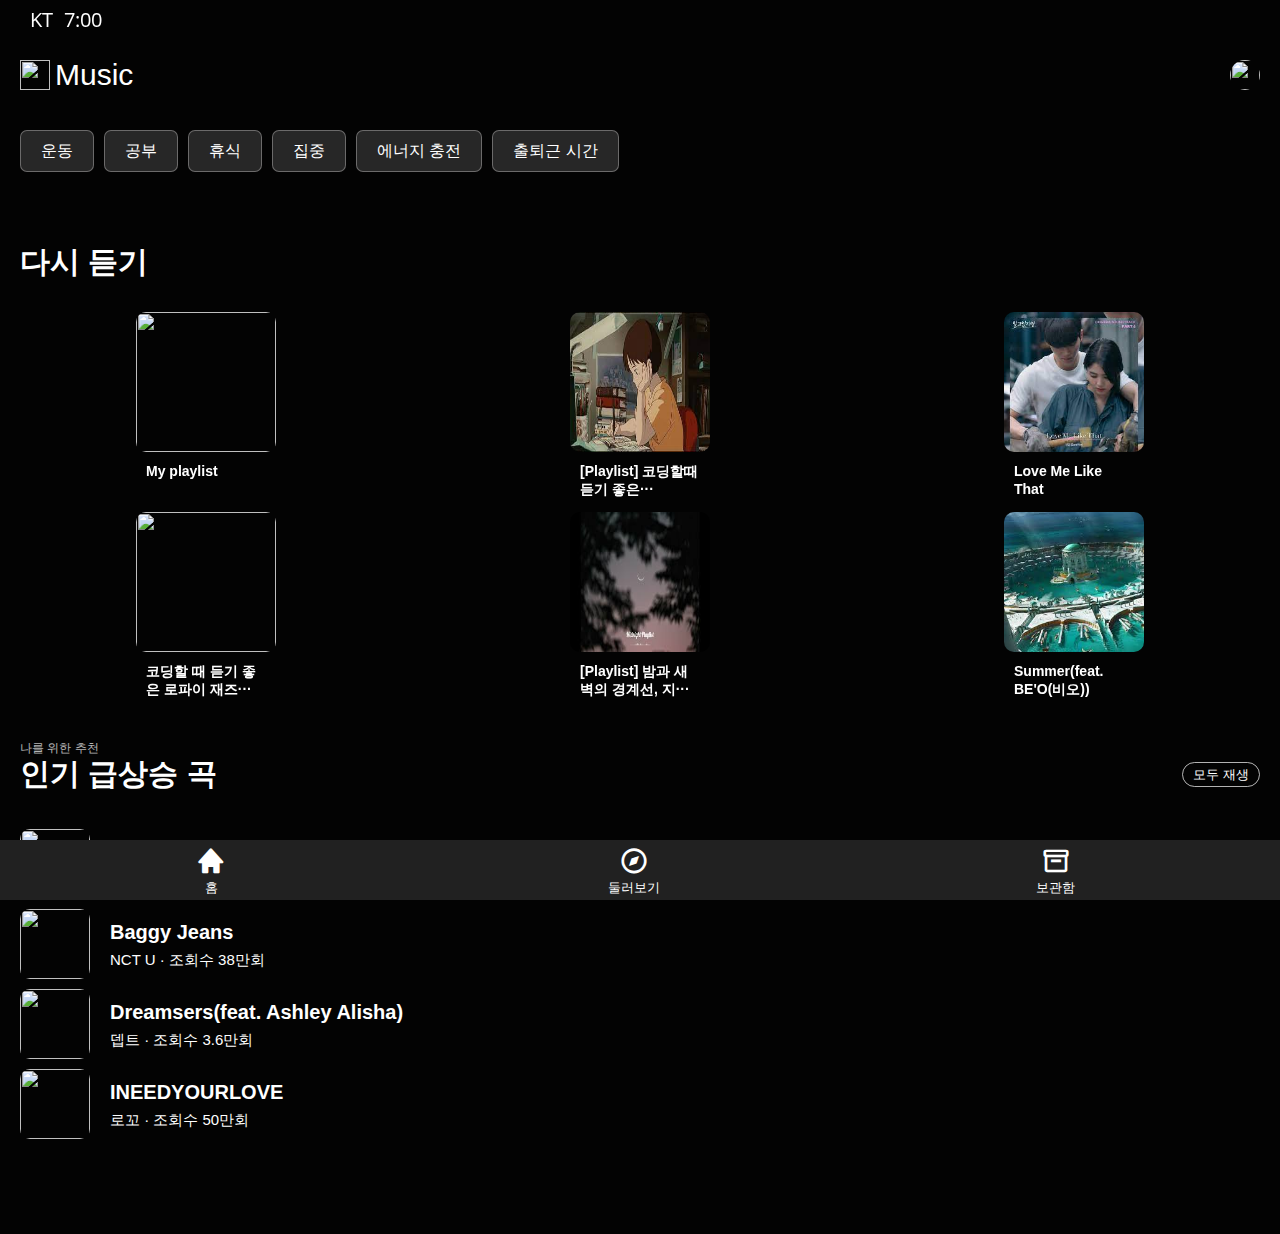
==== index.html @ 880fab14 "불필요한 마우스 pointer 삭제" ====
<!DOCTYPE html>
<html lang="en">
  <head>
    <meta charset="UTF-8" />
    <link
      rel="shortcut icon"
      type="image/png"
      sizes="16x16"
      href="https://kr.uoldown.com/icon/android/youtube-music/youtube-music-android.png"
    />
    <link rel="stylesheet" href="style.css" />
    <link href="https://fonts.cdnfonts.com/css/youtube-sans" rel="stylesheet" />
    <link
      href="https://unpkg.com/boxicons@2.1.4/css/boxicons.min.css"
      rel="stylesheet"
    />
    <title>Youtube-Music</title>
    <script
      src="https://kit.fontawesome.com/7e7b57fe59.js"
      crossorigin="anonymous"
    ></script>
  </head>
  <body>
    <div class="status-bar">
      <div class="status-bar__row">
        <div class="status-bar__column">
          <span>KT</span>
          <span>7:00</span>
        </div>
        <div class="status-bar__column">
          <i class="fa-solid fa-signal"></i>
          <i class="fa-solid fa-wifi"></i>
          <i class="fa-solid fa-battery-full fa-lg"></i>
        </div>
      </div>
    </div>

    <header class="header">
      <div class="header__title">
        <img
          src="https://seeklogo.com/images/Y/youtube-music-logo-50422973B2-seeklogo.com.png"
        />
        <span>Music</span>
      </div>
      <div class="header__icons">
        <i class="fa-solid fa-tower-broadcast header__icons-icon"></i>
        <i class="fa-solid fa-magnifying-glass header__icons-icon"></i>
        <img
          class="header__icons-icon"
          src="https://avatars.githubusercontent.com/u/78012809?v=4"
        />
      </div>
    </header>

    <div class="hashtag">
      <div class="hashtag__li">운동</div>
      <div class="hashtag__li">공부</div>
      <div class="hashtag__li">휴식</div>
      <div class="hashtag__li">집중</div>
      <div class="hashtag__li">에너지 충전</div>
      <div class="hashtag__li">출퇴근 시간</div>
    </div>

    <div class="category">
      <div class="category__row">
        <div class="category__column">
          <span class="category__column-title">다시 듣기</span>
        </div>
      </div>
    </div>

    <div class="albums albums__index">
      <div class="albums-content">
        <img
          class="albums-content__img"
          src="https://d2rd7etdn93tqb.cloudfront.net/wp-content/uploads/2022/03/spotify-playlist-cover-orange-headphones-032322.jpg"
        />
        <span class="albums-content__title">My playlist</span>
      </div>
      <div class="albums-content">
        <img
          class="albums-content__img"
          src="[data-uri]"
        />
        <span class="albums-content__title"
          >[Playlist] 코딩할때 듣기 좋은···</span
        >
        <i class="fa-solid fa-circle-play albums-content__icon"></i>
      </div>
      <div class="albums-content">
        <img
          class="albums-content__img"
          src="[data-uri]"
        />
        <span class="albums-content__title">Love Me Like That</span>
        <i class="fa-solid fa-circle-play albums-content__icon"></i>
      </div>
      <div class="albums-content">
        <img
          class="albums-content__img"
          src="https://encrypted-tbn0.gstatic.com/images?q=tbn:ANd9GcTWnSjx7mxEInkux0RpN0ETSnnI8Pb9hXAeRg&usqp=CAU"
        />
        <span class="albums-content__title"
          >코딩할 때 듣기 좋은 로파이 재즈···</span
        >
        <i class="fa-solid fa-circle-play albums-content__icon"></i>
      </div>
      <div class="albums-content">
        <img
          class="albums-content__img"
          src="[data-uri]"
        />
        <span class="albums-content__title"
          >[Playlist] 밤과 새벽의 경계선, 지···</span
        >
        <i class="fa-solid fa-circle-play albums-content__icon"></i>
      </div>
      <div class="albums-content">
        <img
          class="albums-content__img"
          src="[data-uri]"
        />
        <span class="albums-content__title">Summer(feat. BE'O(비오))</span>
        <i class="fa-solid fa-circle-play albums-content__icon"></i>
      </div>
    </div>

    <div class="category">
      <h6 class="category__subtitle">나를 위한 추천</h6>
      <div class="category__row">
        <div class="category__column">
          <span class="category__column-title">인기 급상승 곡</span>
        </div>
        <div class="category__column">
          <div class="category__column-button">모두 재생</div>
        </div>
      </div>
    </div>

    <ul class="music-list music-list__index">
      <li class="music-list__item">
        <div class="music-list__item-column">
          <img
            class="music-list__item-column__album"
            src="https://www.musicscore.co.kr/singerimg/%EC%95%85%EB%8F%99%EB%AE%A4%EC%A7%80%EC%85%9818.gif"
          />
          <div class="music-list__item-column__info">
            <span class="music-list__item-column__title">후라이의 꿈</span>
            <span class="music-list__item-column__artist"
              >AKMU · 조회수 302만회</span
            >
          </div>
        </div>
        <div class="music-list__item-column">
          <i class="fa-solid fa-ellipsis-vertical fa-lg"></i>
        </div>
      </li>
      <li class="music-list__item">
        <div class="music-list__item-column">
          <img
            class="music-list__item-column__album"
            src="https://image.bugsm.co.kr/album/images/500/40904/4090463.jpg"
          />
          <div class="music-list__item-column__info">
            <span class="music-list__item-column__title">Baggy Jeans</span>
            <span class="music-list__item-column__artist"
              >NCT U · 조회수 38만회</span
            >
          </div>
        </div>
        <div class="music-list__item-column">
          <i class="fa-solid fa-ellipsis-vertical fa-lg"></i>
        </div>
      </li>
      <li class="music-list__item">
        <div class="music-list__item-column">
          <img
            class="music-list__item-column__album"
            src="https://image.bugsm.co.kr/mvhd/images/224/6190/619032.jpg?version=20230820120011.0"
          />
          <div class="music-list__item-column__info">
            <span class="music-list__item-column__title"
              >Dreamsers(feat. Ashley Alisha)</span
            >
            <span class="music-list__item-column__artist"
              >뎁트 · 조회수 3.6만회</span
            >
          </div>
        </div>
        <div class="music-list__item-column">
          <i class="fa-solid fa-ellipsis-vertical fa-lg"></i>
        </div>
      </li>
      <li class="music-list__item">
        <div class="music-list__item-column">
          <img
            class="music-list__item-column__album"
            src="https://image.bugsm.co.kr/album/images/500/205840/20584083.jpg"
          />
          <div class="music-list__item-column__info">
            <span class="music-list__item-column__title">INEEDYOURLOVE</span>
            <span class="music-list__item-column__artist"
              >로꼬 · 조회수 50만회</span
            >
          </div>
        </div>
        <div class="music-list__item-column">
          <i class="fa-solid fa-ellipsis-vertical fa-lg"></i>
        </div>
      </li>
    </ul>

    <nav class="nav-bar">
      <ul class="nav-bar__ul">
        <a href="index.html">
          <li class="nav-bar__li">
            <i class="bx bxs-home"></i>
            <!-- <i class="bx bx-home"></i> -->
            <span>홈</span>
          </li>
        </a>
        <a href="popular.html">
          <li class="nav-bar__li">
            <!-- <i class="bx bxs-compass"></i> -->
            <i class="bx bx-compass"></i>
            <span>둘러보기</span>
          </li>
        </a>
        <a href="storage.html">
          <li class="nav-bar__li">
            <!-- <i class='bx bxs-box'></i> -->
            <i class="bx bx-box"></i>
            <span>보관함</span>
          </li>
        </a>
      </ul>
    </nav>
  </body>
</html>
---- style.css ----
/* font */
@import url('https://fonts.cdnfonts.com/css/youtube-sans');
@import url('https://fonts.googleapis.com/css2?family=Nunito:wght@600;700;800&family=Open+Sans:wght@300;400;500;600;700;800&display=swap');

@import '/reset.css';

/* Component */
@import 'component/albums.css';
@import 'component/category.css';
@import 'component/status-bar.css';
@import 'component/header.css';
@import 'component/music-list.css';
@import 'component/nav-bar.css';
@import 'component/hashtag.css';

body {
  font-family: 'YouTube Sans', sans-serif;
  background-color: #030303;
  color: white;
  padding: 0 20px;
}

body::-webkit-scrollbar {
  width: 5px;
}

body::-webkit-scrollbar-thumb {
  background-color: rgb(89, 91, 91);
  border-radius: 10px;
  height: 25%;
}

body::-webkit-scrollbar-track {
  background: rgba(8, 8, 8, 0.902);
}
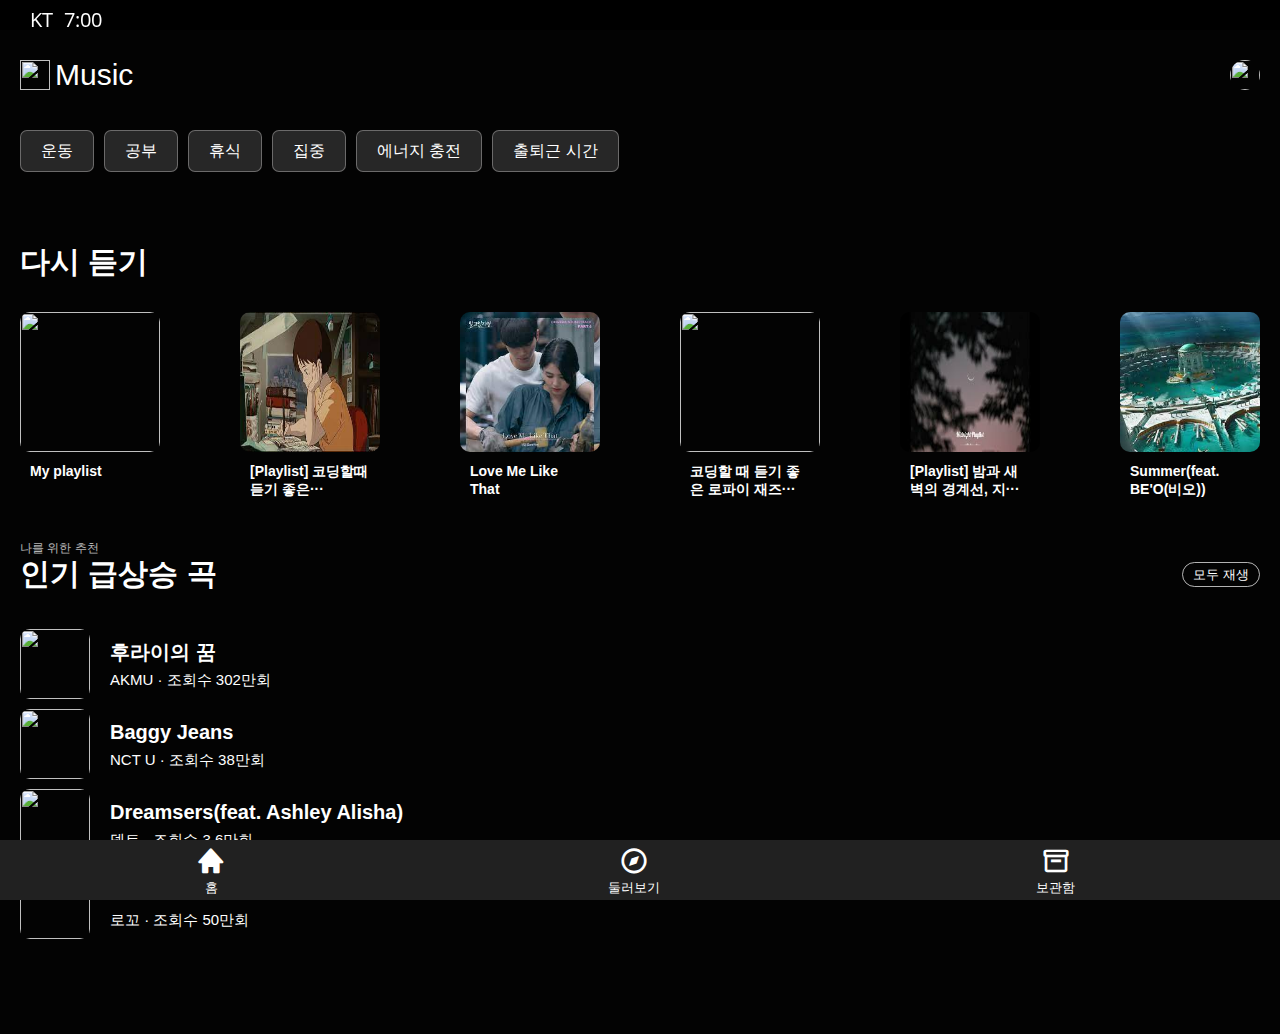
==== commit 5a619c09: "playlist.html 연결" ====
--- a/index.html
+++ b/index.html
@@ -52,163 +52,177 @@
       </div>
     </header>
 
-    <div class="hashtag">
-      <div class="hashtag__li">운동</div>
-      <div class="hashtag__li">공부</div>
-      <div class="hashtag__li">휴식</div>
-      <div class="hashtag__li">집중</div>
-      <div class="hashtag__li">에너지 충전</div>
-      <div class="hashtag__li">출퇴근 시간</div>
-    </div>
-
-    <div class="category">
-      <div class="category__row">
-        <div class="category__column">
-          <span class="category__column-title">다시 듣기</span>
-        </div>
-      </div>
-    </div>
-
-    <div class="albums albums__index">
-      <div class="albums-content">
-        <img
-          class="albums-content__img"
-          src="https://d2rd7etdn93tqb.cloudfront.net/wp-content/uploads/2022/03/spotify-playlist-cover-orange-headphones-032322.jpg"
-        />
-        <span class="albums-content__title">My playlist</span>
-      </div>
-      <div class="albums-content">
-        <img
-          class="albums-content__img"
-          src="[data-uri]"
-        />
-        <span class="albums-content__title"
-          >[Playlist] 코딩할때 듣기 좋은···</span
-        >
-        <i class="fa-solid fa-circle-play albums-content__icon"></i>
-      </div>
-      <div class="albums-content">
-        <img
-          class="albums-content__img"
-          src="[data-uri]"
-        />
-        <span class="albums-content__title">Love Me Like That</span>
-        <i class="fa-solid fa-circle-play albums-content__icon"></i>
-      </div>
-      <div class="albums-content">
-        <img
-          class="albums-content__img"
-          src="https://encrypted-tbn0.gstatic.com/images?q=tbn:ANd9GcTWnSjx7mxEInkux0RpN0ETSnnI8Pb9hXAeRg&usqp=CAU"
-        />
-        <span class="albums-content__title"
-          >코딩할 때 듣기 좋은 로파이 재즈···</span
-        >
-        <i class="fa-solid fa-circle-play albums-content__icon"></i>
-      </div>
-      <div class="albums-content">
-        <img
-          class="albums-content__img"
-          src="[data-uri]"
-        />
-        <span class="albums-content__title"
-          >[Playlist] 밤과 새벽의 경계선, 지···</span
-        >
-        <i class="fa-solid fa-circle-play albums-content__icon"></i>
-      </div>
-      <div class="albums-content">
-        <img
-          class="albums-content__img"
-          src="[data-uri]"
-        />
-        <span class="albums-content__title">Summer(feat. BE'O(비오))</span>
-        <i class="fa-solid fa-circle-play albums-content__icon"></i>
-      </div>
-    </div>
-
-    <div class="category">
-      <h6 class="category__subtitle">나를 위한 추천</h6>
-      <div class="category__row">
-        <div class="category__column">
-          <span class="category__column-title">인기 급상승 곡</span>
-        </div>
-        <div class="category__column">
-          <div class="category__column-button">모두 재생</div>
-        </div>
-      </div>
-    </div>
-
-    <ul class="music-list music-list__index">
-      <li class="music-list__item">
-        <div class="music-list__item-column">
-          <img
-            class="music-list__item-column__album"
-            src="https://www.musicscore.co.kr/singerimg/%EC%95%85%EB%8F%99%EB%AE%A4%EC%A7%80%EC%85%9818.gif"
-          />
-          <div class="music-list__item-column__info">
-            <span class="music-list__item-column__title">후라이의 꿈</span>
-            <span class="music-list__item-column__artist"
-              >AKMU · 조회수 302만회</span
+    <main>
+      <div class="hashtag">
+        <div class="hashtag__li">운동</div>
+        <div class="hashtag__li">공부</div>
+        <div class="hashtag__li">휴식</div>
+        <div class="hashtag__li">집중</div>
+        <div class="hashtag__li">에너지 충전</div>
+        <div class="hashtag__li">출퇴근 시간</div>
+      </div>
+
+      <div class="category">
+        <div class="category__row">
+          <div class="category__column">
+            <span class="category__column-title">다시 듣기</span>
+          </div>
+        </div>
+      </div>
+
+      <div class="albums">
+        <a href="/playlist.html">
+          <div class="albums-content">
+            <img
+              class="albums-content__img"
+              src="https://d2rd7etdn93tqb.cloudfront.net/wp-content/uploads/2022/03/spotify-playlist-cover-orange-headphones-032322.jpg"
+            />
+            <span class="albums-content__title">My playlist</span>
+          </div>
+        </a>
+        <a>
+          <div class="albums-content">
+            <img
+              class="albums-content__img"
+              src="[data-uri]"
+            />
+            <span class="albums-content__title"
+              >[Playlist] 코딩할때 듣기 좋은···</span
             >
-          </div>
-        </div>
-        <div class="music-list__item-column">
-          <i class="fa-solid fa-ellipsis-vertical fa-lg"></i>
-        </div>
-      </li>
-      <li class="music-list__item">
-        <div class="music-list__item-column">
-          <img
-            class="music-list__item-column__album"
-            src="https://image.bugsm.co.kr/album/images/500/40904/4090463.jpg"
-          />
-          <div class="music-list__item-column__info">
-            <span class="music-list__item-column__title">Baggy Jeans</span>
-            <span class="music-list__item-column__artist"
-              >NCT U · 조회수 38만회</span
+            <i class="fa-solid fa-circle-play albums-content__icon"></i>
+          </div>
+        </a>
+        <a>
+          <div class="albums-content">
+            <img
+              class="albums-content__img"
+              src="[data-uri]"
+            />
+            <span class="albums-content__title">Love Me Like That</span>
+            <i class="fa-solid fa-circle-play albums-content__icon"></i>
+          </div>
+        </a>
+        <a>
+          <div class="albums-content">
+            <img
+              class="albums-content__img"
+              src="https://encrypted-tbn0.gstatic.com/images?q=tbn:ANd9GcTWnSjx7mxEInkux0RpN0ETSnnI8Pb9hXAeRg&usqp=CAU"
+            />
+            <span class="albums-content__title"
+              >코딩할 때 듣기 좋은 로파이 재즈···</span
             >
-          </div>
-        </div>
-        <div class="music-list__item-column">
-          <i class="fa-solid fa-ellipsis-vertical fa-lg"></i>
-        </div>
-      </li>
-      <li class="music-list__item">
-        <div class="music-list__item-column">
-          <img
-            class="music-list__item-column__album"
-            src="https://image.bugsm.co.kr/mvhd/images/224/6190/619032.jpg?version=20230820120011.0"
-          />
-          <div class="music-list__item-column__info">
-            <span class="music-list__item-column__title"
-              >Dreamsers(feat. Ashley Alisha)</span
+            <i class="fa-solid fa-circle-play albums-content__icon"></i>
+          </div>
+        </a>
+        <a>
+          <div class="albums-content">
+            <img
+              class="albums-content__img"
+              src="[data-uri]"
+            />
+            <span class="albums-content__title"
+              >[Playlist] 밤과 새벽의 경계선, 지···</span
             >
-            <span class="music-list__item-column__artist"
-              >뎁트 · 조회수 3.6만회</span
-            >
-          </div>
-        </div>
-        <div class="music-list__item-column">
-          <i class="fa-solid fa-ellipsis-vertical fa-lg"></i>
-        </div>
-      </li>
-      <li class="music-list__item">
-        <div class="music-list__item-column">
-          <img
-            class="music-list__item-column__album"
-            src="https://image.bugsm.co.kr/album/images/500/205840/20584083.jpg"
-          />
-          <div class="music-list__item-column__info">
-            <span class="music-list__item-column__title">INEEDYOURLOVE</span>
-            <span class="music-list__item-column__artist"
-              >로꼬 · 조회수 50만회</span
-            >
-          </div>
-        </div>
-        <div class="music-list__item-column">
-          <i class="fa-solid fa-ellipsis-vertical fa-lg"></i>
-        </div>
-      </li>
-    </ul>
+            <i class="fa-solid fa-circle-play albums-content__icon"></i>
+          </div>
+        </a>
+        <a>
+          <div class="albums-content">
+            <img
+              class="albums-content__img"
+              src="[data-uri]"
+            />
+            <span class="albums-content__title">Summer(feat. BE'O(비오))</span>
+            <i class="fa-solid fa-circle-play albums-content__icon"></i>
+          </div>
+        </a>
+      </div>
+
+      <div class="category">
+        <h6 class="category__subtitle">나를 위한 추천</h6>
+        <div class="category__row">
+          <div class="category__column">
+            <span class="category__column-title">인기 급상승 곡</span>
+          </div>
+          <div class="category__column">
+            <div class="category__column-button">모두 재생</div>
+          </div>
+        </div>
+      </div>
+
+      <ul class="music-list music-list__index">
+        <li class="music-list__item">
+          <div class="music-list__item-column">
+            <img
+              class="music-list__item-column__album"
+              src="https://www.musicscore.co.kr/singerimg/%EC%95%85%EB%8F%99%EB%AE%A4%EC%A7%80%EC%85%9818.gif"
+            />
+            <div class="music-list__item-column__info">
+              <span class="music-list__item-column__title">후라이의 꿈</span>
+              <span class="music-list__item-column__artist"
+                >AKMU · 조회수 302만회</span
+              >
+            </div>
+          </div>
+          <div class="music-list__item-column">
+            <i class="fa-solid fa-ellipsis-vertical fa-lg"></i>
+          </div>
+        </li>
+        <li class="music-list__item">
+          <div class="music-list__item-column">
+            <img
+              class="music-list__item-column__album"
+              src="https://image.bugsm.co.kr/album/images/500/40904/4090463.jpg"
+            />
+            <div class="music-list__item-column__info">
+              <span class="music-list__item-column__title">Baggy Jeans</span>
+              <span class="music-list__item-column__artist"
+                >NCT U · 조회수 38만회</span
+              >
+            </div>
+          </div>
+          <div class="music-list__item-column">
+            <i class="fa-solid fa-ellipsis-vertical fa-lg"></i>
+          </div>
+        </li>
+        <li class="music-list__item">
+          <div class="music-list__item-column">
+            <img
+              class="music-list__item-column__album"
+              src="https://image.bugsm.co.kr/mvhd/images/224/6190/619032.jpg?version=20230820120011.0"
+            />
+            <div class="music-list__item-column__info">
+              <span class="music-list__item-column__title"
+                >Dreamsers(feat. Ashley Alisha)</span
+              >
+              <span class="music-list__item-column__artist"
+                >뎁트 · 조회수 3.6만회</span
+              >
+            </div>
+          </div>
+          <div class="music-list__item-column">
+            <i class="fa-solid fa-ellipsis-vertical fa-lg"></i>
+          </div>
+        </li>
+        <li class="music-list__item">
+          <div class="music-list__item-column">
+            <img
+              class="music-list__item-column__album"
+              src="https://image.bugsm.co.kr/album/images/500/205840/20584083.jpg"
+            />
+            <div class="music-list__item-column__info">
+              <span class="music-list__item-column__title">INEEDYOURLOVE</span>
+              <span class="music-list__item-column__artist"
+                >로꼬 · 조회수 50만회</span
+              >
+            </div>
+          </div>
+          <div class="music-list__item-column">
+            <i class="fa-solid fa-ellipsis-vertical fa-lg"></i>
+          </div>
+        </li>
+      </ul>
+    </main>
 
     <nav class="nav-bar">
       <ul class="nav-bar__ul">
--- a/style.css
+++ b/style.css
@@ -33,3 +33,10 @@
 body::-webkit-scrollbar-track {
   background: rgba(8, 8, 8, 0.902);
 }
+
+a:visited,
+a:link,
+a:active {
+  color: white;
+  text-decoration: none;
+}
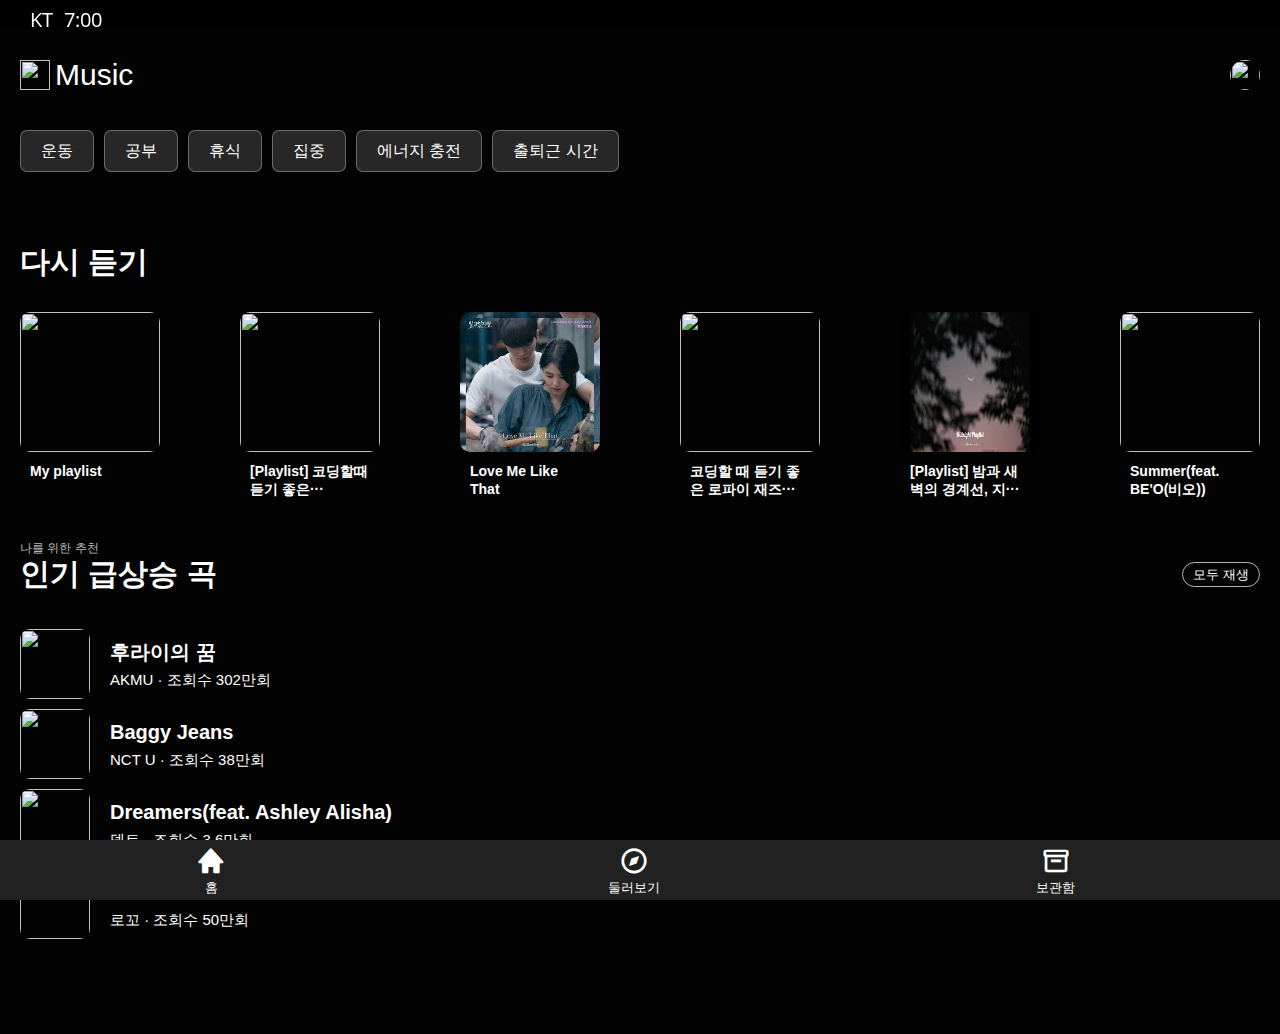
==== commit 7f1550ea: "playlist screen 완료" ====
--- a/index.html
+++ b/index.html
@@ -40,11 +40,15 @@
         <img
           src="https://seeklogo.com/images/Y/youtube-music-logo-50422973B2-seeklogo.com.png"
         />
-        <span>Music</span>
+        <span class="header__title-text">Music</span>
       </div>
       <div class="header__icons">
-        <i class="fa-solid fa-tower-broadcast header__icons-icon"></i>
-        <i class="fa-solid fa-magnifying-glass header__icons-icon"></i>
+        <span>
+          <i class="fa-solid fa-tower-broadcast header__icons-icon"></i>
+        </span>
+        <span>
+          <i class="fa-solid fa-magnifying-glass header__icons-icon"></i>
+        </span>
         <img
           class="header__icons-icon"
           src="https://avatars.githubusercontent.com/u/78012809?v=4"
@@ -84,7 +88,7 @@
           <div class="albums-content">
             <img
               class="albums-content__img"
-              src="[data-uri]"
+              src="https://mblogthumb-phinf.pstatic.net/MjAxOTA3MTJfMTI5/MDAxNTYyODk1MTQyMDg2.lt59tBkH4UI0yya2rhPpREnB2eZzIJgbw056TrFqYJAg.6nhiUHmBny8AJf4TPPI6PMx2Oj_DlMiataB6IZYVI7Ig.GIF.yellowouk2/668a21316e691594842eaa2d618862cc.gif?type=w800"
             />
             <span class="albums-content__title"
               >[Playlist] 코딩할때 듣기 좋은···</span
@@ -130,7 +134,7 @@
           <div class="albums-content">
             <img
               class="albums-content__img"
-              src="[data-uri]"
+              src="https://image.bugsm.co.kr/album/images/500/204739/20473920.jpg"
             />
             <span class="albums-content__title">Summer(feat. BE'O(비오))</span>
             <i class="fa-solid fa-circle-play albums-content__icon"></i>
@@ -193,7 +197,7 @@
             />
             <div class="music-list__item-column__info">
               <span class="music-list__item-column__title"
-                >Dreamsers(feat. Ashley Alisha)</span
+                >Dreamers(feat. Ashley Alisha)</span
               >
               <span class="music-list__item-column__artist"
                 >뎁트 · 조회수 3.6만회</span
--- a/style.css
+++ b/style.css
@@ -7,11 +7,15 @@
 /* Component */
 @import 'component/albums.css';
 @import 'component/category.css';
+@import 'component/controller.css';
 @import 'component/status-bar.css';
 @import 'component/header.css';
 @import 'component/music-list.css';
 @import 'component/nav-bar.css';
 @import 'component/hashtag.css';
+
+/* Screen */
+@import 'screen/playlist.css';
 
 body {
   font-family: 'YouTube Sans', sans-serif;
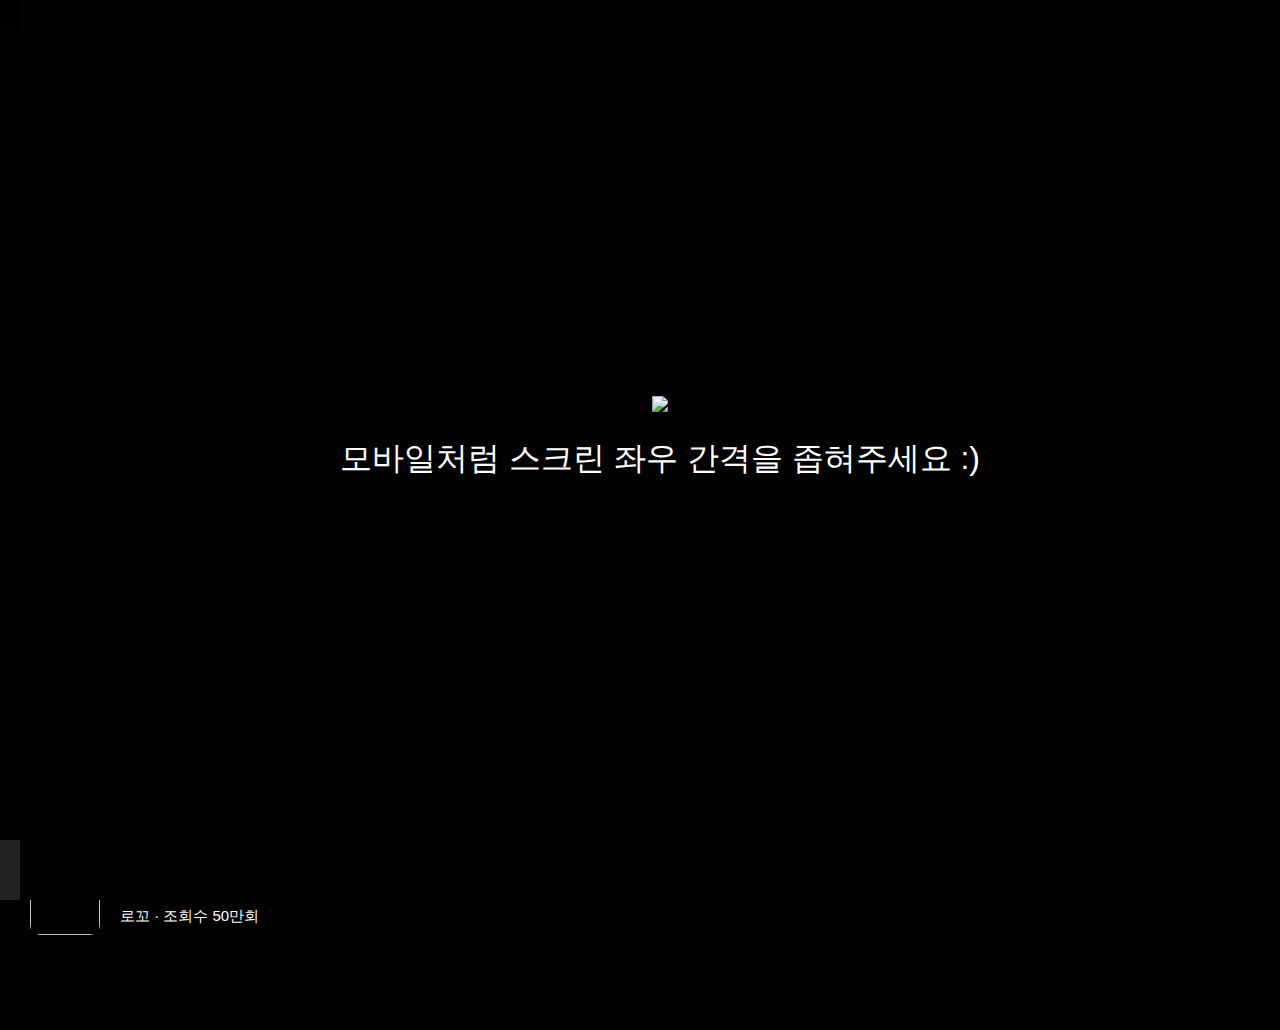
==== commit 34e72031: "view size 관련 애니메이션 추가" ====
--- a/index.html
+++ b/index.html
@@ -253,5 +253,12 @@
         </a>
       </ul>
     </nav>
+
+    <div class="no-web">
+      <img
+        src="https://seeklogo.com/images/Y/youtube-music-logo-50422973B2-seeklogo.com.png"
+      />
+      <span>모바일처럼 스크린 좌우 간격을 좁혀주세요 :) </span>
+    </div>
   </body>
 </html>
--- a/style.css
+++ b/style.css
@@ -12,10 +12,14 @@
 @import 'component/header.css';
 @import 'component/music-list.css';
 @import 'component/nav-bar.css';
+@import 'component/no-web.css';
 @import 'component/hashtag.css';
 
 /* Screen */
+@import 'screen/playing.css';
 @import 'screen/playlist.css';
+@import 'screen/popular.css';
+@import 'screen/storage.css';
 
 body {
   font-family: 'YouTube Sans', sans-serif;
